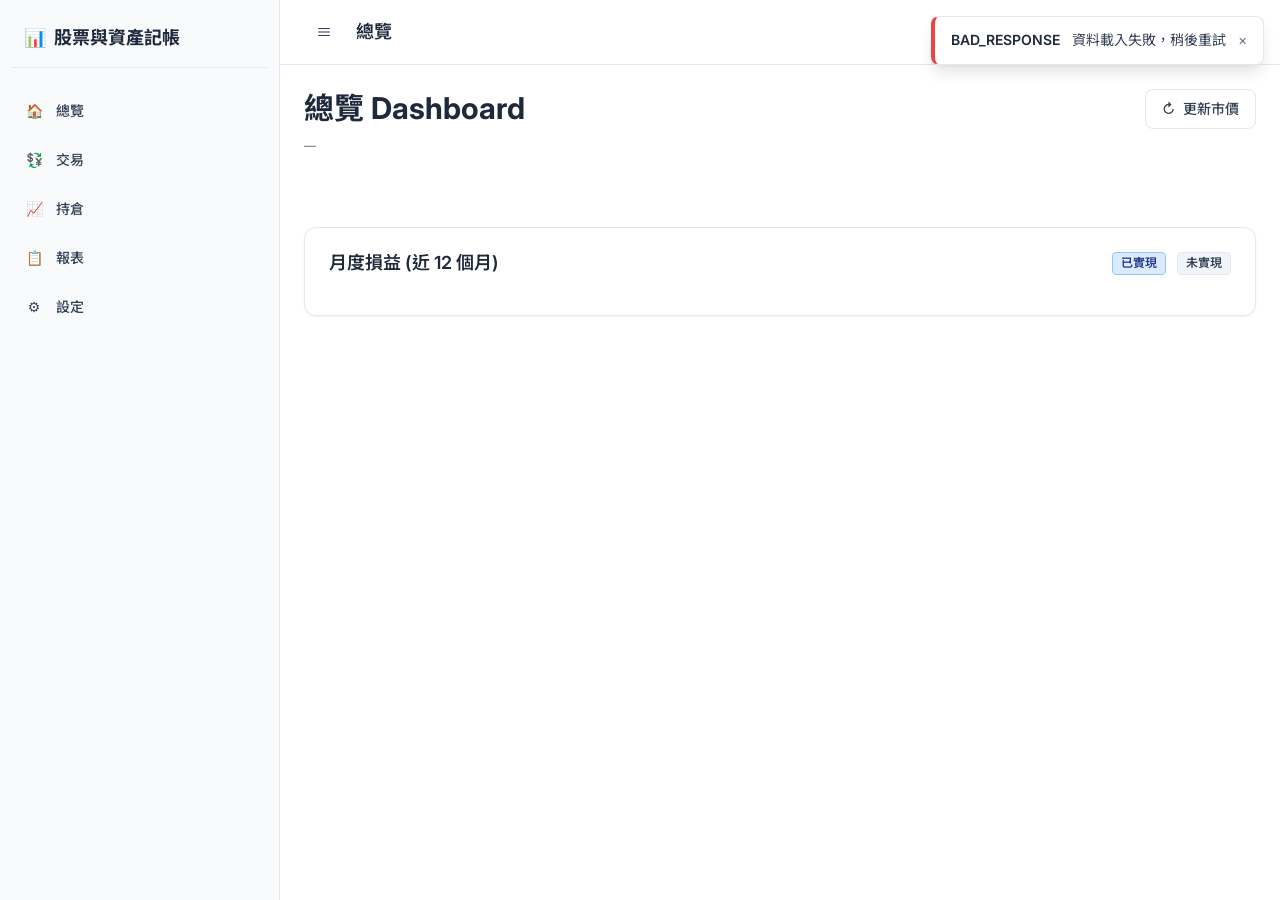
==== frontend/index.html @ 3a0bbbb9 "chore: publish Apache-only stock hold application" ====
<!doctype html>
<html lang="zh-Hant">
<head>
  <meta charset="utf-8">
  <meta name="viewport" content="width=device-width, initial-scale=1, viewport-fit=cover">
  <title>股票與資產記帳 · stock_hold</title>
  <meta name="description" content="local-first 個人股票與銀行資產記帳系統">
  <meta name="color-scheme" content="light dark">
  <link rel="preconnect" href="https://fonts.googleapis.com">
  <link rel="preconnect" href="https://fonts.gstatic.com" crossorigin>
  <link rel="stylesheet" href="https://fonts.googleapis.com/css2?family=Inter:wght@400;500;600;700&family=JetBrains+Mono:wght@400;500;700&family=Noto+Sans+TC:wght@400;500;700&display=swap">
  <link rel="stylesheet" href="./css/tokens.css">
  <link rel="stylesheet" href="./css/base.css">
  <link rel="stylesheet" href="./css/layout.css">
  <link rel="stylesheet" href="./css/components.css">
  <script>
    // Zero-build redirect: 預設進入 dashboard
    window.location.replace("./dashboard.html" + window.location.search + window.location.hash);
  </script>
</head>
<body>
  <div class="app">
    <header class="app__header"></header>
    <aside class="app__sidebar"></aside>
    <main class="app__main">
      <div class="empty-state">
        <div class="empty-state__icon">📊</div>
        <div class="empty-state__title">股票與資產記帳</div>
        <div class="empty-state__msg">正在導向 Dashboard…</div>
        <p style="margin-top: var(--space-4); font-size: var(--text-sm);">
          <a class="btn btn--primary" href="./dashboard.html">手動前往 Dashboard</a>
        </p>
      </div>
    </main>
    <div class="app__tabbar"></div>
  </div>
</body>
</html>
---- frontend/css/tokens.css ----
/* ============================================================
   stock_hold — Design Tokens (CSS Custom Properties)
   Source: docs/DESIGN-TOKENS.md §11 (full block)
   Loaded FIRST by every HTML page.
   ============================================================ */

:root {
  /* ============ COLOR ============ */
  --color-primary-50:  #EFF6FF;
  --color-primary-100: #DBEAFE;
  --color-primary-200: #BFDBFE;
  --color-primary-300: #93C5FD;
  --color-primary-400: #60A5FA;
  --color-primary-500: #3B82F6;
  --color-primary-600: #2563EB;
  --color-primary-700: #1D4ED8;
  --color-primary-800: #1E40AF;
  --color-primary-900: #1E3A8A;

  --color-success-50:  #ECFDF5;
  --color-success-100: #D1FAE5;
  --color-success-300: #6EE7B7;
  --color-success-500: #10B981;
  --color-success-700: #047857;
  --color-success-900: #064E3B;

  --color-danger-50:   #FEF2F2;
  --color-danger-100:  #FEE2E2;
  --color-danger-300:  #FCA5A5;
  --color-danger-500:  #EF4444;
  --color-danger-700:  #B91C1C;
  --color-danger-900:  #7F1D1D;

  --color-warning-50:  #FFFBEB;
  --color-warning-100: #FEF3C7;
  --color-warning-300: #FCD34D;
  --color-warning-500: #F59E0B;
  --color-warning-700: #B45309;
  --color-warning-900: #78350F;

  --color-neutral-0:   #FFFFFF;
  --color-neutral-50:  #F8FAFC;
  --color-neutral-100: #F1F5F9;
  --color-neutral-200: #E2E8F0;
  --color-neutral-300: #CBD5E1;
  --color-neutral-400: #94A3B8;
  --color-neutral-500: #64748B;
  --color-neutral-600: #475569;
  --color-neutral-700: #334155;
  --color-neutral-800: #1E293B;
  --color-neutral-900: #0F172A;
  --color-neutral-950: #020617;

  /* Semantic aliases */
  --color-text:           var(--color-neutral-700);
  --color-text-muted:     var(--color-neutral-500);
  --color-text-inverse:   var(--color-neutral-0);
  --color-heading:        var(--color-neutral-800);
  --color-bg:             var(--color-neutral-0);
  --color-bg-elevated:    var(--color-neutral-50);
  --color-bg-subtle:      var(--color-neutral-100);
  --color-border:         var(--color-neutral-200);
  --color-border-strong:  var(--color-neutral-300);
  --color-link:           var(--color-primary-700);
  --color-positive:       var(--color-success-500);
  --color-negative:       var(--color-danger-500);
  --color-warning:        var(--color-warning-500);
  --color-focus-ring:     var(--color-primary-500);

  /* Chart palette */
  --chart-1: var(--color-primary-500);
  --chart-2: var(--color-success-500);
  --chart-3: var(--color-warning-500);
  --chart-4: var(--color-danger-500);
  --chart-5: #8B5CF6;
  --chart-6: #14B8A6;

  /* ============ TYPOGRAPHY ============ */
  --font-family-sans: "Inter", "Noto Sans TC", -apple-system, BlinkMacSystemFont,
                      "Segoe UI", "Microsoft JhengHei", "PingFang TC",
                      "Helvetica Neue", Arial, system-ui, sans-serif;
  --font-family-mono: "JetBrains Mono", "SF Mono", "Menlo", "Consolas",
                      "Source Han Mono TC", monospace;
  --font-family-number: var(--font-family-mono);

  --text-xs:      0.75rem;
  --text-sm:      0.875rem;
  --text-base:    1rem;
  --text-lg:      1.125rem;
  --text-xl:      1.25rem;
  --text-2xl:     1.5rem;
  --text-3xl:     1.875rem;
  --text-4xl:     2.25rem;
  --text-display: 3rem;

  --font-weight-regular: 400;
  --font-weight-medium:  500;
  --font-weight-semibold: 600;
  --font-weight-bold:    700;

  /* ============ SPACING ============ */
  --space-0:  0;
  --space-1:  0.25rem;
  --space-2:  0.5rem;
  --space-3:  0.75rem;
  --space-4:  1rem;
  --space-6:  1.5rem;
  --space-8:  2rem;
  --space-12: 3rem;
  --space-16: 4rem;
  --space-24: 6rem;

  /* ============ RADIUS ============ */
  --radius-sm:   4px;
  --radius-md:   8px;
  --radius-lg:   12px;
  --radius-xl:   16px;
  --radius-2xl:  24px;
  --radius-full: 9999px;

  /* ============ SHADOW ============ */
  --shadow-sm:    0 1px 2px 0 rgb(15 23 42 / 0.05);
  --shadow-md:    0 4px 6px -1px rgb(15 23 42 / 0.10),
                  0 2px 4px -2px rgb(15 23 42 / 0.06);
  --shadow-lg:    0 10px 15px -3px rgb(15 23 42 / 0.12),
                  0 4px 6px -4px rgb(15 23 42 / 0.08);
  --shadow-xl:    0 20px 25px -5px rgb(15 23 42 / 0.16),
                  0 8px 10px -6px rgb(15 23 42 / 0.08);
  --shadow-focus: 0 0 0 3px rgb(59 130 246 / 0.35);

  /* ============ MOTION ============ */
  --duration-fast:   150ms;
  --duration-normal: 250ms;
  --duration-slow:   350ms;
  --easing-standard:   cubic-bezier(0.4, 0, 0.2, 1);
  --easing-emphasized: cubic-bezier(0.2, 0, 0, 1);
  --easing-decel:      cubic-bezier(0, 0, 0.2, 1);
  --easing-accel:      cubic-bezier(0.4, 0, 1, 1);

  /* ============ Z-INDEX ============ */
  --z-base:       0;
  --z-sticky:    10;
  --z-dropdown:  20;
  --z-drawer:    30;
  --z-modal-back: 40;
  --z-modal:     50;
  --z-toast:     60;
  --z-tooltip:   70;
}

/* ============ DARK THEME ============ */
[data-theme="dark"] {
  --color-primary-500: #60A5FA;
  --color-primary-600: #3B82F6;
  --color-primary-700: #2563EB;

  --color-text:           var(--color-neutral-200);
  --color-text-muted:     var(--color-neutral-400);
  --color-heading:        var(--color-neutral-50);
  --color-bg:             var(--color-neutral-900);
  --color-bg-elevated:    var(--color-neutral-800);
  --color-bg-subtle:      var(--color-neutral-700);
  --color-border:         var(--color-neutral-700);
  --color-border-strong:  var(--color-neutral-600);
  --color-link:           #93C5FD;
  --color-positive:       #34D399;
  --color-negative:       #F87171;
  --color-warning:        #FBBF24;

  --shadow-md: 0 4px 6px -1px rgb(0 0 0 / 0.4),
               0 2px 4px -2px rgb(0 0 0 / 0.3);
  --shadow-lg: 0 10px 15px -3px rgb(0 0 0 / 0.5),
               0 4px 6px -4px rgb(0 0 0 / 0.3);
}

/* ============ A11Y: prefers-reduced-motion ============ */
@media (prefers-reduced-motion: reduce) {
  *, *::before, *::after {
    animation-duration: 0.01ms !important;
    transition-duration: 0.01ms !important;
  }
}
---- frontend/css/base.css ----
/* ============================================================
   stock_hold — Base reset + typography
   ============================================================ */

*, *::before, *::after {
  box-sizing: border-box;
}

html {
  font-family: var(--font-family-sans);
  font-size: 16px;
  line-height: 1.5;
  color: var(--color-text);
  background-color: var(--color-bg);
  -webkit-font-smoothing: antialiased;
  -moz-osx-font-smoothing: grayscale;
  text-size-adjust: 100%;
  -webkit-text-size-adjust: 100%;
  scroll-behavior: smooth;
}

body {
  margin: 0;
  min-height: 100vh;
  background-color: var(--color-bg);
  color: var(--color-text);
  font-size: var(--text-base);
  font-weight: var(--font-weight-regular);
  line-height: 1.5;
}

h1, h2, h3, h4, h5, h6 {
  margin: 0;
  color: var(--color-heading);
  font-weight: var(--font-weight-semibold);
  line-height: 1.25;
}

h1 { font-size: var(--text-4xl); }
h2 { font-size: var(--text-3xl); }
h3 { font-size: var(--text-2xl); }
h4 { font-size: var(--text-xl); }
h5 { font-size: var(--text-lg); }
h6 { font-size: var(--text-base); }

p { margin: 0; }

a {
  color: var(--color-link);
  text-decoration: none;
  transition: color var(--duration-fast) var(--easing-standard);
}
a:hover { text-decoration: underline; }

img, svg, video, canvas {
  display: block;
  max-width: 100%;
  height: auto;
}

button, input, select, textarea {
  font: inherit;
  color: inherit;
  margin: 0;
}

button {
  background: none;
  border: 0;
  cursor: pointer;
  padding: 0;
}

ul, ol {
  list-style: none;
  margin: 0;
  padding: 0;
}

hr {
  border: 0;
  border-top: 1px solid var(--color-border);
  margin: var(--space-6) 0;
}

code, pre {
  font-family: var(--font-family-mono);
  font-size: 0.9em;
}

::selection {
  background-color: var(--color-primary-200);
  color: var(--color-heading);
}

/* ---------- 數字等寬 utility（Phase 3 必須） ---------- */
.num,
.tabular {
  font-family: var(--font-family-number);
  font-variant-numeric: tabular-nums;
  font-feature-settings: "tnum" 1, "cv11" 1;
}

/* ---------- 螢幕閱讀器專用 ---------- */
.sr-only {
  position: absolute;
  width: 1px;
  height: 1px;
  padding: 0;
  margin: -1px;
  overflow: hidden;
  clip: rect(0, 0, 0, 0);
  white-space: nowrap;
  border: 0;
}

.sr-only-focusable:focus,
.sr-only-focusable:focus-visible {
  position: static;
  width: auto;
  height: auto;
  margin: 0;
  overflow: visible;
  clip: auto;
  white-space: normal;
}

/* ---------- focus ring 全域 ---------- */
:focus-visible {
  outline: 2px solid var(--color-focus-ring);
  outline-offset: 2px;
  border-radius: var(--radius-sm);
}

/* 漲跌符號（永遠雙重編碼：色彩 + 箭頭 + 文字） */
.delta-up   { color: var(--color-positive); }
.delta-down { color: var(--color-negative); }
.delta-flat { color: var(--color-text-muted); }

.delta-up::before   { content: "▲ "; }
.delta-down::before { content: "▼ "; }
.delta-flat::before { content: "─ "; }

/* 字串中的 + / - 也用 semantic 色彩 */
.value-positive { color: var(--color-positive); }
.value-negative { color: var(--color-negative); }
.value-warning  { color: var(--color-warning); }
---- frontend/css/layout.css ----
/* ============================================================
   stock_hold — Layout (mobile-first, sidebar ≥ 1024px)
   ============================================================ */

.app {
  display: grid;
  grid-template-rows: auto 1fr auto;
  grid-template-areas:
    "header"
    "main"
    "tabbar";
  min-height: 100vh;
}

.app__header {
  grid-area: header;
  position: sticky;
  top: 0;
  z-index: var(--z-sticky);
  background: var(--color-bg);
  border-bottom: 1px solid var(--color-border);
}

.app__main {
  grid-area: main;
  padding: var(--space-4);
  min-width: 0;
}

.app__tabbar {
  grid-area: tabbar;
  display: block;
}

/* Desktop layout (≥ 1024px) */
@media (min-width: 1024px) {
  .app {
    grid-template-columns: 280px 1fr;
    grid-template-rows: auto 1fr;
    grid-template-areas:
      "sidebar header"
      "sidebar main";
  }

  .app__sidebar {
    grid-area: sidebar;
    display: block;
    position: sticky;
    top: 0;
    height: 100vh;
    background: var(--color-bg-elevated);
    border-right: 1px solid var(--color-border);
  }

  .app__tabbar {
    display: none;
  }

  .app__main {
    padding: var(--space-6);
  }
}

/* ---------- Header bar ---------- */
.header {
  display: flex;
  align-items: center;
  gap: var(--space-3);
  padding: var(--space-3) var(--space-4);
  min-height: 56px;
}

.header__hamburger {
  display: inline-flex;
  align-items: center;
  justify-content: center;
  width: 40px;
  height: 40px;
  border-radius: var(--radius-md);
  color: var(--color-text);
}
.header__hamburger:hover { background: var(--color-bg-subtle); }

.header__title {
  font-size: var(--text-base);
  font-weight: var(--font-weight-semibold);
  color: var(--color-heading);
  margin: 0;
  flex: 1 1 auto;
  min-width: 0;
  overflow: hidden;
  text-overflow: ellipsis;
  white-space: nowrap;
}

.header__actions {
  display: flex;
  align-items: center;
  gap: var(--space-2);
}

@media (min-width: 1024px) {
  .header {
    padding: var(--space-3) var(--space-6);
    min-height: 64px;
  }
  .header__title {
    font-size: var(--text-lg);
  }
}

/* ---------- Sidebar nav (desktop) ---------- */
.sidebar {
  display: flex;
  flex-direction: column;
  gap: var(--space-2);
  padding: var(--space-6) var(--space-3);
  height: 100%;
}

.sidebar__brand {
  display: flex;
  align-items: center;
  gap: var(--space-2);
  padding: 0 var(--space-3) var(--space-4);
  font-size: var(--text-lg);
  font-weight: var(--font-weight-bold);
  color: var(--color-heading);
  border-bottom: 1px solid var(--color-border);
  margin-bottom: var(--space-3);
}

.sidebar__nav { display: flex; flex-direction: column; gap: var(--space-1); }

.nav-link {
  display: flex;
  align-items: center;
  gap: var(--space-3);
  padding: var(--space-3) var(--space-3);
  border-radius: var(--radius-md);
  color: var(--color-text);
  font-size: var(--text-sm);
  font-weight: var(--font-weight-medium);
  transition: background var(--duration-fast), color var(--duration-fast);
}
.nav-link:hover { background: var(--color-bg-subtle); text-decoration: none; }
.nav-link[aria-current="page"] {
  background: var(--color-primary-50);
  color: var(--color-primary-700);
  font-weight: var(--font-weight-semibold);
}
[data-theme="dark"] .nav-link[aria-current="page"] {
  background: var(--color-primary-900);
  color: var(--color-primary-300);
}

.nav-link__icon {
  width: 20px;
  height: 20px;
  display: inline-flex;
  align-items: center;
  justify-content: center;
  flex-shrink: 0;
}

/* ---------- Bottom tab bar (mobile) ---------- */
.tabbar {
  display: grid;
  grid-template-columns: repeat(5, 1fr);
  background: var(--color-bg);
  border-top: 1px solid var(--color-border);
  padding-bottom: env(safe-area-inset-bottom, 0);
}

.tabbar__item {
  display: flex;
  flex-direction: column;
  align-items: center;
  justify-content: center;
  gap: 2px;
  padding: var(--space-2) 0;
  color: var(--color-text-muted);
  font-size: var(--text-xs);
  text-align: center;
  position: relative;
}
.tabbar__item:hover { color: var(--color-text); text-decoration: none; }
.tabbar__item[aria-current="page"] {
  color: var(--color-primary-700);
  font-weight: var(--font-weight-semibold);
}
[data-theme="dark"] .tabbar__item[aria-current="page"] {
  color: var(--color-primary-400);
}
.tabbar__item[aria-current="page"]::before {
  content: "";
  position: absolute;
  top: 0;
  left: 25%;
  right: 25%;
  height: 2px;
  background: var(--color-primary-500);
  border-radius: 0 0 var(--radius-sm) var(--radius-sm);
}

.tabbar__icon { font-size: 20px; line-height: 1; }

/* ---------- Page header ---------- */
.page-header {
  display: flex;
  flex-direction: column;
  gap: var(--space-2);
  margin-bottom: var(--space-6);
}

.page-header__row {
  display: flex;
  align-items: center;
  justify-content: space-between;
  gap: var(--space-3);
  flex-wrap: wrap;
}

.page-header__title {
  font-size: var(--text-2xl);
  font-weight: var(--font-weight-bold);
  margin: 0;
  color: var(--color-heading);
}

.page-header__subtitle {
  font-size: var(--text-sm);
  color: var(--color-text-muted);
}

.page-header__as-of {
  font-size: var(--text-xs);
  color: var(--color-text-muted);
}

.page-header__actions {
  display: flex;
  align-items: center;
  gap: var(--space-2);
  flex-wrap: wrap;
}

@media (min-width: 1024px) {
  .page-header__title { font-size: var(--text-3xl); }
}

/* ---------- Grid layouts ---------- */
.grid { display: grid; gap: var(--space-4); }

.grid--metrics {
  grid-template-columns: 1fr;
}
.grid--two {
  grid-template-columns: 1fr;
}
.grid--three {
  grid-template-columns: 1fr;
}
.grid--dashboard-bottom {
  grid-template-columns: 1fr;
}

@media (min-width: 640px) {
  .grid--metrics { grid-template-columns: repeat(2, 1fr); }
  .grid--two { grid-template-columns: repeat(2, 1fr); }
  .grid--three { grid-template-columns: repeat(2, 1fr); }
}

@media (min-width: 1024px) {
  .grid--metrics { grid-template-columns: repeat(4, 1fr); }
  .grid--two { grid-template-columns: repeat(2, 1fr); }
  .grid--three { grid-template-columns: repeat(3, 1fr); }
  .grid--dashboard-bottom { grid-template-columns: 1.4fr 1fr; }
}

/* ---------- Section spacing ---------- */
.section + .section { margin-top: var(--space-6); }

.section__title {
  font-size: var(--text-lg);
  font-weight: var(--font-weight-semibold);
  margin: 0 0 var(--space-3);
  color: var(--color-heading);
}

/* ---------- Flex utilities ---------- */
.flex { display: flex; }
.flex-col { display: flex; flex-direction: column; }
.items-center { align-items: center; }
.justify-between { justify-content: space-between; }
.justify-end { justify-content: flex-end; }
.gap-1 { gap: var(--space-1); }
.gap-2 { gap: var(--space-2); }
.gap-3 { gap: var(--space-3); }
.gap-4 { gap: var(--space-4); }
.gap-6 { gap: var(--space-6); }

/* ---------- Filter bar ---------- */
.filter-bar {
  display: flex;
  flex-wrap: wrap;
  align-items: end;
  gap: var(--space-3);
  padding: var(--space-3);
  background: var(--color-bg-elevated);
  border: 1px solid var(--color-border);
  border-radius: var(--radius-lg);
  margin-bottom: var(--space-4);
}

.filter-bar__group {
  display: flex;
  flex-direction: column;
  gap: var(--space-1);
  min-width: 0;
}

.filter-bar__label {
  font-size: var(--text-xs);
  font-weight: var(--font-weight-medium);
  color: var(--color-text-muted);
}

.filter-bar__chip-group {
  display: flex;
  flex-wrap: wrap;
  gap: var(--space-1);
}

.filter-bar__actions {
  margin-left: auto;
  display: flex;
  gap: var(--space-2);
}

/* ---------- Settings anchor nav (desktop) ---------- */
.settings-layout {
  display: grid;
  gap: var(--space-6);
  grid-template-columns: 1fr;
}

@media (min-width: 1024px) {
  .settings-layout {
    grid-template-columns: 220px 1fr;
    align-items: start;
  }
}

.settings-anchor {
  display: flex;
  flex-direction: column;
  gap: var(--space-1);
  position: sticky;
  top: 80px;
  background: var(--color-bg-elevated);
  border: 1px solid var(--color-border);
  border-radius: var(--radius-lg);
  padding: var(--space-3);
}
.settings-anchor__link {
  padding: var(--space-2) var(--space-3);
  border-radius: var(--radius-md);
  font-size: var(--text-sm);
  color: var(--color-text);
}
.settings-anchor__link:hover { background: var(--color-bg-subtle); text-decoration: none; }

/* ---------- Tabs (Reports / Settings mobile) ---------- */
.tabs {
  display: flex;
  gap: var(--space-1);
  border-bottom: 1px solid var(--color-border);
  margin-bottom: var(--space-4);
  overflow-x: auto;
  scroll-snap-type: x mandatory;
  -webkit-overflow-scrolling: touch;
}

.tabs__tab {
  padding: var(--space-3) var(--space-4);
  border-bottom: 2px solid transparent;
  color: var(--color-text-muted);
  font-weight: var(--font-weight-medium);
  font-size: var(--text-sm);
  white-space: nowrap;
  scroll-snap-align: start;
}
.tabs__tab:hover { color: var(--color-text); }
.tabs__tab[aria-selected="true"] {
  color: var(--color-primary-700);
  border-bottom-color: var(--color-primary-500);
  font-weight: var(--font-weight-semibold);
}
[data-theme="dark"] .tabs__tab[aria-selected="true"] {
  color: var(--color-primary-300);
}

/* ---------- Toast container ---------- */
.toaster {
  position: fixed;
  top: var(--space-4);
  right: var(--space-4);
  z-index: var(--z-toast);
  display: flex;
  flex-direction: column;
  gap: var(--space-2);
  max-width: 360px;
  pointer-events: none;
}
.toaster > * { pointer-events: auto; }
---- frontend/css/components.css ----
/* ============================================================
   stock_hold — Components (buttons, forms, tables, cards, modal, badges, toasts)
   ============================================================ */

/* ==================== BUTTON ==================== */
.btn {
  display: inline-flex;
  align-items: center;
  justify-content: center;
  gap: var(--space-2);
  height: 40px;
  padding: 0 var(--space-4);
  border-radius: var(--radius-md);
  font: var(--font-weight-medium) var(--text-sm) / 1 var(--font-family-sans);
  border: 1px solid transparent;
  cursor: pointer;
  transition:
    background var(--duration-fast) var(--easing-standard),
    border-color var(--duration-fast) var(--easing-standard),
    transform var(--duration-fast) var(--easing-standard),
    box-shadow var(--duration-fast) var(--easing-standard);
  text-decoration: none;
  user-select: none;
  white-space: nowrap;
}
.btn:focus-visible { outline: none; box-shadow: var(--shadow-focus); }
.btn:disabled,
.btn[aria-busy="true"] {
  opacity: 0.5;
  cursor: not-allowed;
  pointer-events: none;
}

.btn--primary { background: var(--color-primary-500); color: white; }
.btn--primary:hover:not(:disabled) { background: var(--color-primary-600); }
.btn--primary:active:not(:disabled) {
  background: var(--color-primary-700);
  transform: translateY(1px);
}

.btn--secondary {
  background: transparent;
  color: var(--color-text);
  border-color: var(--color-border);
}
.btn--secondary:hover:not(:disabled) { background: var(--color-bg-subtle); }

.btn--ghost { background: transparent; color: var(--color-text); }
.btn--ghost:hover:not(:disabled) { background: var(--color-bg-subtle); }

.btn--danger { background: var(--color-danger-500); color: white; }
.btn--danger:hover:not(:disabled) { background: var(--color-danger-700); }

.btn--sm { height: 32px; padding: 0 var(--space-3); font-size: var(--text-xs); }
.btn--lg { height: 48px; padding: 0 var(--space-6); font-size: var(--text-base); }

.btn--icon-only { width: 40px; padding: 0; }
.btn--icon-only.btn--sm { width: 32px; }

.btn--block { width: 100%; }

/* 載入 spinner */
.btn__spinner {
  display: inline-block;
  width: 14px;
  height: 14px;
  border: 2px solid currentColor;
  border-top-color: transparent;
  border-radius: var(--radius-full);
  animation: btn-spin 0.6s linear infinite;
}
@keyframes btn-spin { to { transform: rotate(360deg); } }

/* ==================== CARD ==================== */
.card {
  background: var(--color-bg);
  border: 1px solid var(--color-border);
  border-radius: var(--radius-lg);
  box-shadow: var(--shadow-sm);
  padding: var(--space-4);
  transition: box-shadow var(--duration-normal);
}

@media (min-width: 1024px) {
  .card { padding: var(--space-6); }
}

.card--clickable { cursor: pointer; }
.card--clickable:hover { box-shadow: var(--shadow-md); }
.card--clickable:focus-visible { outline: none; box-shadow: var(--shadow-focus); }

.card__header {
  display: flex;
  align-items: center;
  justify-content: space-between;
  gap: var(--space-3);
  margin-bottom: var(--space-4);
}

.card__title {
  font-size: var(--text-lg);
  font-weight: var(--font-weight-semibold);
  margin: 0;
  color: var(--color-heading);
}

.card__actions { display: flex; gap: var(--space-2); }

/* ==================== METRIC CARD ==================== */
.metric-card {
  display: flex;
  flex-direction: column;
  gap: var(--space-2);
  background: var(--color-bg);
  border: 1px solid var(--color-border);
  border-radius: var(--radius-lg);
  box-shadow: var(--shadow-sm);
  padding: var(--space-4);
  position: relative;
  overflow: hidden;
}

.metric-card__label {
  font-size: var(--text-sm);
  color: var(--color-text-muted);
  margin: 0;
  font-weight: var(--font-weight-medium);
}

.metric-card__value {
  font-family: var(--font-family-number);
  font-variant-numeric: tabular-nums;
  font-size: var(--text-2xl);
  font-weight: var(--font-weight-bold);
  color: var(--color-heading);
  letter-spacing: -0.02em;
  line-height: 1.1;
}

@media (min-width: 1024px) {
  .metric-card__value { font-size: var(--text-3xl); }
}

.metric-card__delta {
  display: inline-flex;
  align-items: center;
  gap: var(--space-1);
  font-size: var(--text-xs);
  font-weight: var(--font-weight-semibold);
}

.metric-card__delta--positive { color: var(--color-positive); }
.metric-card__delta--negative { color: var(--color-negative); }
.metric-card__delta--neutral  { color: var(--color-text-muted); }

.metric-card__period {
  font-size: var(--text-xs);
  color: var(--color-text-muted);
}

.metric-card__progress {
  width: 100%;
  height: 6px;
  background: var(--color-bg-subtle);
  border-radius: var(--radius-full);
  overflow: hidden;
  margin-top: var(--space-1);
}
.metric-card__progress-bar {
  height: 100%;
  background: var(--color-primary-500);
  border-radius: inherit;
  transition: width var(--duration-normal);
}

/* ==================== FORM ==================== */
.form-field {
  display: flex;
  flex-direction: column;
  gap: var(--space-1);
  margin-bottom: var(--space-4);
}

.form-field__label {
  font-size: var(--text-sm);
  font-weight: var(--font-weight-medium);
  color: var(--color-heading);
}
.form-field__label--required::after {
  content: " *";
  color: var(--color-danger-500);
}

.form-field__hint {
  font-size: var(--text-xs);
  color: var(--color-text-muted);
}

.form-field__error {
  font-size: var(--text-xs);
  color: var(--color-negative);
}

.input,
.select,
.textarea {
  display: block;
  width: 100%;
  height: 40px;
  padding: 0 var(--space-3);
  background: var(--color-bg);
  color: var(--color-text);
  border: 1px solid var(--color-border);
  border-radius: var(--radius-md);
  font: var(--text-base) / 1.5 var(--font-family-sans);
  transition: border-color var(--duration-fast), box-shadow var(--duration-fast);
}
.textarea {
  height: auto;
  min-height: 80px;
  padding: var(--space-2) var(--space-3);
  resize: vertical;
}
.input::placeholder,
.textarea::placeholder {
  color: var(--color-text-muted);
}
.input:focus-visible,
.select:focus-visible,
.textarea:focus-visible {
  outline: none;
  border-color: var(--color-focus-ring);
  box-shadow: var(--shadow-focus);
}
.input[aria-invalid="true"],
.select[aria-invalid="true"],
.textarea[aria-invalid="true"] {
  border-color: var(--color-negative);
}

.input--number,
.input--currency {
  font-family: var(--font-family-number);
  font-variant-numeric: tabular-nums;
  text-align: right;
}
.input--currency { padding-right: 56px; }

.input-group {
  position: relative;
  display: flex;
  align-items: center;
}
.input-group__suffix {
  position: absolute;
  right: var(--space-3);
  font-size: var(--text-sm);
  color: var(--color-text-muted);
  font-family: var(--font-family-number);
  pointer-events: none;
}
.input-group .input { padding-right: 56px; }

.input-group__addon {
  position: absolute;
  left: var(--space-3);
  font-size: var(--text-sm);
  color: var(--color-text-muted);
  pointer-events: none;
}
.input-group .input--with-addon { padding-left: 32px; }

/* Radio group */
.radio-group {
  display: flex;
  flex-wrap: wrap;
  gap: var(--space-3);
}
.radio-group__item {
  display: inline-flex;
  align-items: center;
  gap: var(--space-1);
  font-size: var(--text-sm);
  cursor: pointer;
}

/* Checkbox / Switch */
.checkbox {
  width: 16px;
  height: 16px;
  margin: 0;
  cursor: pointer;
  accent-color: var(--color-primary-500);
}

.switch {
  position: relative;
  display: inline-block;
  width: 36px;
  height: 20px;
  flex-shrink: 0;
}
.switch input { opacity: 0; width: 0; height: 0; }
.switch__slider {
  position: absolute;
  inset: 0;
  background: var(--color-neutral-300);
  border-radius: var(--radius-full);
  transition: background var(--duration-fast);
  cursor: pointer;
}
.switch__slider::before {
  content: "";
  position: absolute;
  height: 16px;
  width: 16px;
  left: 2px;
  top: 2px;
  background: white;
  border-radius: 50%;
  transition: transform var(--duration-fast);
  box-shadow: var(--shadow-sm);
}
.switch input:checked + .switch__slider { background: var(--color-primary-500); }
.switch input:checked + .switch__slider::before { transform: translateX(16px); }
.switch input:focus-visible + .switch__slider { box-shadow: var(--shadow-focus); }

/* SegmentedControl (tabs-like toggle) */
.segmented {
  display: inline-flex;
  background: var(--color-bg-subtle);
  border-radius: var(--radius-md);
  padding: 2px;
  gap: 2px;
}
.segmented__btn {
  padding: var(--space-1) var(--space-3);
  font-size: var(--text-sm);
  font-weight: var(--font-weight-medium);
  color: var(--color-text-muted);
  border-radius: 6px;
  cursor: pointer;
  transition: background var(--duration-fast), color var(--duration-fast);
}
.segmented__btn[aria-pressed="true"],
.segmented__btn[aria-selected="true"] {
  background: var(--color-bg);
  color: var(--color-heading);
  box-shadow: var(--shadow-sm);
}

/* ==================== TABLE ==================== */
.table-wrapper {
  background: var(--color-bg);
  border: 1px solid var(--color-border);
  border-radius: var(--radius-lg);
  overflow: hidden;
  overflow-x: auto;
}

.table {
  width: 100%;
  border-collapse: separate;
  border-spacing: 0;
  font: var(--text-sm) / 1.5 var(--font-family-sans);
}

.table caption {
  caption-side: top;
  text-align: left;
  padding: var(--space-3) var(--space-4);
  font-size: var(--text-sm);
  font-weight: var(--font-weight-semibold);
  color: var(--color-heading);
  background: var(--color-bg-subtle);
}

.table th,
.table td {
  padding: var(--space-3) var(--space-4);
  border-bottom: 1px solid var(--color-border);
  text-align: left;
  vertical-align: middle;
}

.table th {
  background: var(--color-bg-subtle);
  color: var(--color-heading);
  font-weight: var(--font-weight-semibold);
  position: sticky;
  top: 0;
  z-index: var(--z-sticky);
  user-select: none;
  white-space: nowrap;
}

.table th[aria-sort] { cursor: pointer; }
.table th[aria-sort="ascending"]::after  { content: " ▲"; color: var(--color-primary-500); }
.table th[aria-sort="descending"]::after { content: " ▼"; color: var(--color-primary-500); }

.table td.num {
  text-align: right;
  font-family: var(--font-family-number);
  font-variant-numeric: tabular-nums;
}

.table tbody tr:hover { background: var(--color-bg-elevated); }
.table tbody tr:focus-within {
  outline: 2px solid var(--color-focus-ring);
  outline-offset: -2px;
}
.table tbody tr:nth-child(even) { background: var(--color-bg-elevated); }
.table tbody tr:nth-child(even):hover { background: var(--color-primary-50); }
[data-theme="dark"] .table tbody tr:nth-child(even) { background: var(--color-neutral-800); }

.table__actions-cell {
  white-space: nowrap;
  text-align: right;
}

.table__row-menu {
  position: relative;
  display: inline-block;
}
.table__row-menu-popover {
  position: absolute;
  right: 0;
  top: 100%;
  margin-top: var(--space-1);
  background: var(--color-bg);
  border: 1px solid var(--color-border);
  border-radius: var(--radius-md);
  box-shadow: var(--shadow-lg);
  min-width: 140px;
  z-index: var(--z-dropdown);
  display: none;
  flex-direction: column;
  padding: var(--space-1);
}
.table__row-menu.is-open .table__row-menu-popover { display: flex; }
.table__row-menu-popover button {
  text-align: left;
  width: 100%;
  padding: var(--space-2) var(--space-3);
  border-radius: var(--radius-sm);
  font-size: var(--text-sm);
  color: var(--color-text);
}
.table__row-menu-popover button:hover { background: var(--color-bg-subtle); }
.table__row-menu-popover button.danger { color: var(--color-negative); }

/* Mobile card layout for tables */
@media (max-width: 640px) {
  .table--responsive thead { display: none; }
  .table--responsive tbody tr {
    display: block;
    padding: var(--space-3);
    border-bottom: 1px solid var(--color-border);
    background: var(--color-bg);
  }
  .table--responsive tbody tr:nth-child(even) { background: var(--color-bg); }
  .table--responsive tbody td {
    display: flex;
    justify-content: space-between;
    padding: var(--space-1) 0;
    border: 0;
  }
  .table--responsive tbody td::before {
    content: attr(data-label);
    font-weight: var(--font-weight-semibold);
    color: var(--color-text-muted);
    font-size: var(--text-xs);
    margin-right: var(--space-2);
    text-transform: uppercase;
  }
  .table--responsive tbody td.num { text-align: right; }
}

/* ==================== BADGE / TAG / CHIP ==================== */
.badge {
  display: inline-flex;
  align-items: center;
  gap: var(--space-1);
  padding: 2px var(--space-2);
  border-radius: var(--radius-sm);
  font-size: var(--text-xs);
  font-weight: var(--font-weight-semibold);
  border: 1px solid transparent;
  line-height: 1.4;
}

.badge--positive { background: var(--color-success-100); color: var(--color-success-900); border-color: var(--color-success-300); }
.badge--negative { background: var(--color-danger-100);  color: var(--color-danger-900);  border-color: var(--color-danger-300); }
.badge--warning  { background: var(--color-warning-100); color: var(--color-warning-900); border-color: var(--color-warning-300); }
.badge--info     { background: var(--color-primary-100); color: var(--color-primary-900); border-color: var(--color-primary-300); }
.badge--neutral  { background: var(--color-bg-subtle);   color: var(--color-text);       border-color: var(--color-border); }

[data-theme="dark"] .badge--positive { background: var(--color-success-900); color: var(--color-success-100); }
[data-theme="dark"] .badge--negative { background: var(--color-danger-900);  color: var(--color-danger-100); }
[data-theme="dark"] .badge--warning  { background: var(--color-warning-900); color: var(--color-warning-100); }
[data-theme="dark"] .badge--info     { background: var(--color-primary-900); color: var(--color-primary-100); }

.tag {
  display: inline-flex;
  align-items: center;
  gap: var(--space-1);
  padding: 2px var(--space-2);
  border-radius: var(--radius-sm);
  font-size: var(--text-xs);
  background: var(--color-bg-subtle);
  color: var(--color-text);
  border: 1px solid var(--color-border);
}
.tag__remove {
  margin-left: var(--space-1);
  cursor: pointer;
  color: var(--color-text-muted);
  font-weight: bold;
}
.tag__remove:hover { color: var(--color-negative); }

.chip {
  display: inline-flex;
  align-items: center;
  padding: 1px 6px;
  font-size: 0.625rem;
  font-weight: var(--font-weight-semibold);
  border-radius: var(--radius-sm);
  background: var(--color-bg-subtle);
  color: var(--color-text-muted);
  border: 1px solid var(--color-border);
  text-transform: uppercase;
  letter-spacing: 0.04em;
}

/* ==================== MODAL ==================== */
.modal-backdrop {
  position: fixed;
  inset: 0;
  background: rgb(15 23 42 / 0.5);
  z-index: var(--z-modal-back);
  display: flex;
  align-items: center;
  justify-content: center;
  padding: var(--space-4);
  animation: fade-in var(--duration-normal) var(--easing-standard);
}

.modal {
  background: var(--color-bg);
  border-radius: var(--radius-xl);
  box-shadow: var(--shadow-lg);
  width: min(560px, 100%);
  max-height: calc(100vh - var(--space-8));
  overflow: auto;
  z-index: var(--z-modal);
  animation: scale-in var(--duration-normal) var(--easing-emphasized);
  display: flex;
  flex-direction: column;
}

.modal--lg { width: min(720px, 100%); }
.modal--sm { width: min(420px, 100%); }

.modal__header {
  display: flex;
  align-items: center;
  justify-content: space-between;
  padding: var(--space-4) var(--space-6);
  border-bottom: 1px solid var(--color-border);
  gap: var(--space-3);
}
.modal__title {
  font-size: var(--text-xl);
  font-weight: var(--font-weight-semibold);
  margin: 0;
  color: var(--color-heading);
}
.modal__close {
  width: 32px; height: 32px;
  border-radius: var(--radius-md);
  display: inline-flex; align-items: center; justify-content: center;
  color: var(--color-text-muted);
  font-size: 20px;
}
.modal__close:hover { background: var(--color-bg-subtle); color: var(--color-text); }

.modal__body { padding: var(--space-6); }

.modal__footer {
  display: flex;
  align-items: center;
  justify-content: flex-end;
  gap: var(--space-2);
  padding: var(--space-3) var(--space-6);
  border-top: 1px solid var(--color-border);
  background: var(--color-bg-elevated);
}
.modal__footer > .btn:first-child { margin-right: auto; }

/* Fullscreen on mobile */
@media (max-width: 640px) {
  .modal-backdrop { padding: 0; align-items: stretch; }
  .modal {
    width: 100vw;
    height: 100vh;
    max-height: 100vh;
    border-radius: 0;
  }
}

@keyframes fade-in { from { opacity: 0; } to { opacity: 1; } }
@keyframes scale-in {
  from { opacity: 0; transform: scale(0.96); }
  to   { opacity: 1; transform: scale(1); }
}

/* ==================== TOAST ==================== */
.toast {
  display: flex;
  align-items: flex-start;
  gap: var(--space-3);
  padding: var(--space-3) var(--space-4);
  background: var(--color-bg);
  border: 1px solid var(--color-border);
  border-left: 4px solid var(--color-primary-500);
  border-radius: var(--radius-md);
  box-shadow: var(--shadow-lg);
  font-size: var(--text-sm);
  min-width: 280px;
  max-width: 360px;
  animation: toast-in var(--duration-normal) var(--easing-decel);
}
.toast--success { border-left-color: var(--color-success-500); }
.toast--error   { border-left-color: var(--color-danger-500); }
.toast--warning { border-left-color: var(--color-warning-500); }

.toast__title { font-weight: var(--font-weight-semibold); color: var(--color-heading); margin-bottom: 2px; }
.toast__msg   { color: var(--color-text); }
.toast__close { margin-left: auto; color: var(--color-text-muted); cursor: pointer; }

@keyframes toast-in {
  from { transform: translateX(100%); opacity: 0; }
  to   { transform: translateX(0); opacity: 1; }
}

/* ==================== EMPTY STATE ==================== */
.empty-state {
  text-align: center;
  padding: var(--space-12) var(--space-4);
  color: var(--color-text-muted);
}
.empty-state__icon { font-size: 48px; margin-bottom: var(--space-4); opacity: 0.6; }
.empty-state__title { font-size: var(--text-lg); font-weight: var(--font-weight-semibold); color: var(--color-heading); margin-bottom: var(--space-2); }
.empty-state__msg { margin-bottom: var(--space-4); }

/* ==================== SKELETON (loading) ==================== */
.skeleton {
  background: linear-gradient(90deg,
    var(--color-bg-subtle) 0%,
    var(--color-neutral-100) 50%,
    var(--color-bg-subtle) 100%);
  background-size: 200% 100%;
  animation: skeleton-shimmer 1.4s infinite;
  border-radius: var(--radius-sm);
}
@keyframes skeleton-shimmer {
  0%   { background-position: 200% 0; }
  100% { background-position: -200% 0; }
}

/* ==================== PROGRESS BAR ==================== */
.progress {
  width: 100%;
  height: 8px;
  background: var(--color-bg-subtle);
  border-radius: var(--radius-full);
  overflow: hidden;
}
.progress__bar {
  height: 100%;
  background: var(--color-primary-500);
  border-radius: inherit;
  transition: width var(--duration-normal);
}

/* ==================== OFFLINE BANNER ==================== */
.offline-banner {
  position: fixed;
  right: var(--space-4);
  bottom: 80px;
  background: var(--color-warning-100);
  color: var(--color-warning-900);
  border: 1px solid var(--color-warning-300);
  border-radius: var(--radius-md);
  padding: var(--space-2) var(--space-3);
  font-size: var(--text-xs);
  z-index: var(--z-toast);
  box-shadow: var(--shadow-md);
}
@media (min-width: 1024px) {
  .offline-banner { bottom: var(--space-4); }
}

/* ==================== HOLDING CARD (mobile) ==================== */
.holding-card {
  display: flex;
  flex-direction: column;
  gap: var(--space-2);
  padding: var(--space-4);
  background: var(--color-bg);
  border: 1px solid var(--color-border);
  border-radius: var(--radius-lg);
  margin-bottom: var(--space-3);
}
.holding-card__top {
  display: flex; align-items: center; justify-content: space-between; gap: var(--space-2);
}
.holding-card__symbol { font-weight: var(--font-weight-bold); font-size: var(--text-base); color: var(--color-heading); }
.holding-card__name   { font-size: var(--text-sm); color: var(--color-text-muted); }
.holding-card__qty    { font-family: var(--font-family-number); font-variant-numeric: tabular-nums; font-size: var(--text-sm); }
.holding-card__price  { font-family: var(--font-family-number); font-variant-numeric: tabular-nums; font-size: var(--text-sm); color: var(--color-text-muted); }
.holding-card__value  { font-family: var(--font-family-number); font-variant-numeric: tabular-nums; font-size: var(--text-lg); font-weight: var(--font-weight-semibold); color: var(--color-heading); }

/* ==================== ALLOCATION LIST ==================== */
.alloc-row {
  display: grid;
  grid-template-columns: 80px 1fr auto;
  align-items: center;
  gap: var(--space-3);
  padding: var(--space-2) 0;
  border-bottom: 1px solid var(--color-border);
}
.alloc-row:last-child { border-bottom: 0; }
.alloc-row__label { font-size: var(--text-sm); font-weight: var(--font-weight-medium); }
.alloc-row__bar   { height: 8px; background: var(--color-bg-subtle); border-radius: var(--radius-full); overflow: hidden; }
.alloc-row__bar-fill { height: 100%; background: var(--color-primary-500); }
.alloc-row__value { font-family: var(--font-family-number); font-variant-numeric: tabular-nums; font-size: var(--text-sm); text-align: right; }

/* ==================== RECENT TRANSACTIONS ==================== */
.recent-list {
  display: flex;
  flex-direction: column;
}
.recent-list__row {
  display: grid;
  grid-template-columns: 60px 60px 1fr auto;
  gap: var(--space-3);
  padding: var(--space-2) 0;
  border-bottom: 1px solid var(--color-border);
  align-items: center;
  font-size: var(--text-sm);
}
.recent-list__row:last-child { border-bottom: 0; }
.recent-list__date   { color: var(--color-text-muted); font-family: var(--font-family-number); }
.recent-list__type   { font-weight: var(--font-weight-semibold); }
.recent-list__detail { color: var(--color-text); overflow: hidden; text-overflow: ellipsis; white-space: nowrap; }
.recent-list__amount { font-family: var(--font-family-number); font-variant-numeric: tabular-nums; text-align: right; font-weight: var(--font-weight-semibold); }

/* ==================== TXN MOBILE ROW ==================== */
.txn-row {
  padding: var(--space-3) 0;
  border-bottom: 1px solid var(--color-border);
}
.txn-row__date { font-size: var(--text-xs); color: var(--color-text-muted); font-family: var(--font-family-number); margin-bottom: var(--space-1); }
.txn-row__top {
  display: flex; align-items: center; justify-content: space-between; gap: var(--space-2);
}
.txn-row__left { display: flex; align-items: center; gap: var(--space-2); }
.txn-row__type { font-weight: var(--font-weight-semibold); font-size: var(--text-sm); }
.txn-row__symbol { font-family: var(--font-family-number); font-size: var(--text-sm); color: var(--color-text); }
.txn-row__amount { font-family: var(--font-family-number); font-variant-numeric: tabular-nums; font-weight: var(--font-weight-semibold); }
.txn-row__account { font-size: var(--text-xs); color: var(--color-text-muted); }
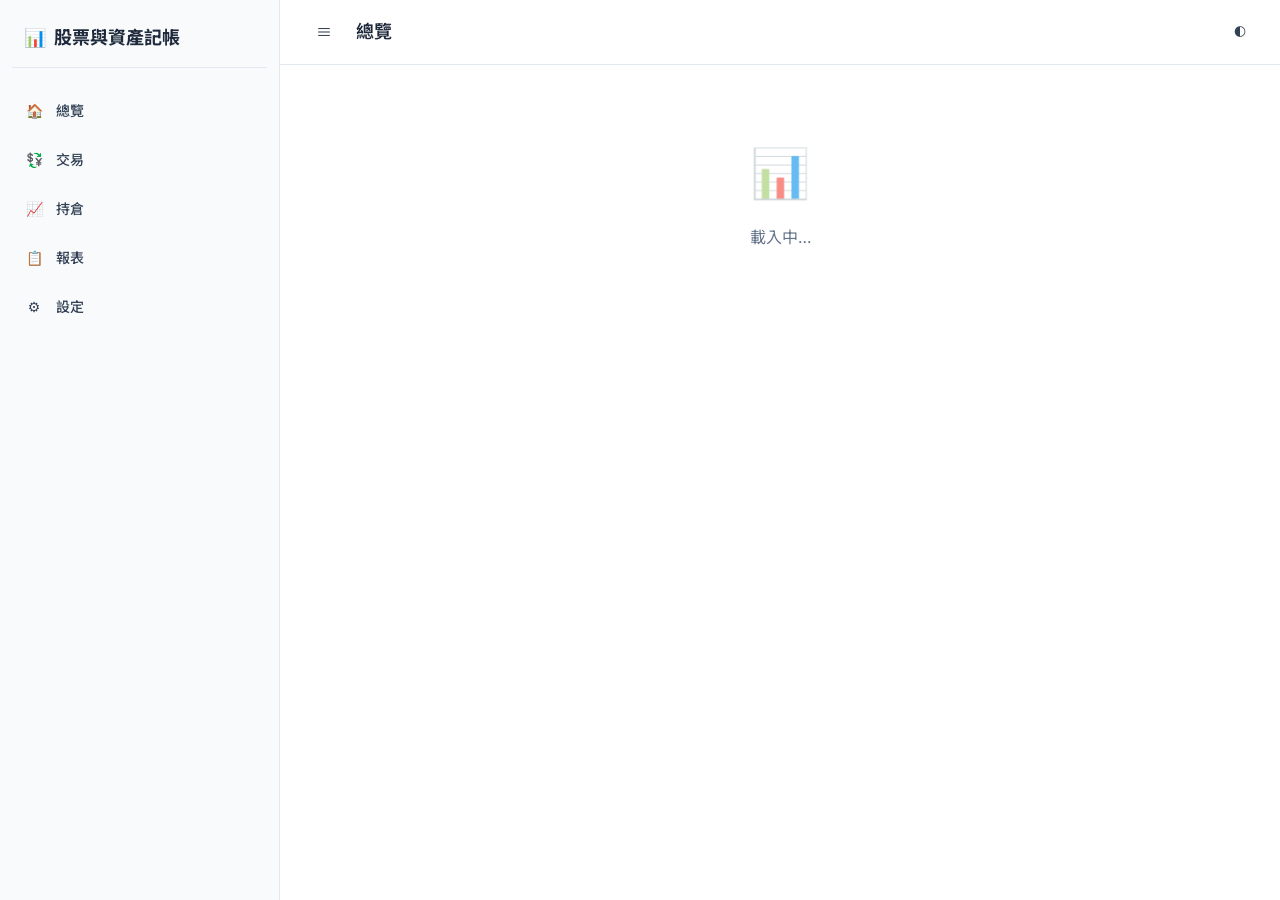
==== commit 779b7746: "fix(security+ui): allow Cloudflare Web Analytics in CSP, add favicon CSP changes (api/bootstrap.php)" ====
--- a/frontend/index.html
+++ b/frontend/index.html
@@ -6,6 +6,7 @@
   <title>股票與資產記帳 · stock_hold</title>
   <meta name="description" content="local-first 個人股票與銀行資產記帳系統">
   <meta name="color-scheme" content="light dark">
+  <link rel="icon" href="../favicon.svg" type="image/svg+xml">
   <link rel="preconnect" href="https://fonts.googleapis.com">
   <link rel="preconnect" href="https://fonts.gstatic.com" crossorigin>
   <link rel="stylesheet" href="https://fonts.googleapis.com/css2?family=Inter:wght@400;500;600;700&family=JetBrains+Mono:wght@400;500;700&family=Noto+Sans+TC:wght@400;500;700&display=swap">
--- a/frontend/css/base.css
+++ b/frontend/css/base.css
@@ -5,6 +5,9 @@
 *, *::before, *::after {
   box-sizing: border-box;
 }
+
+/* Preserve the native hidden attribute even when component styles set display. */
+[hidden] { display: none !important; }
 
 html {
   font-family: var(--font-family-sans);
--- a/frontend/css/layout.css
+++ b/frontend/css/layout.css
@@ -30,6 +30,27 @@
 .app__tabbar {
   grid-area: tabbar;
   display: block;
+}
+
+/* Mobile (< 1024px): hide sidebar; desktop media query overrides */
+.app__sidebar { display: none; }
+
+/* Mobile (< 1024px): move the bottom tabbar ABOVE the main content so the
+   primary navigation sits right under the page header. Previously:
+   row layout was header / main / tabbar (tabbar at the very bottom); now:
+   header / tabbar / main. Tabs are easier to reach and the main content
+   scrolls cleanly from the top. .tabbar keeps its border-top, which now
+   visually separates tabbar from header (instead of tabbar from main).
+   Header's border-bottom is dropped on mobile to avoid a 2px stacking. */
+@media (max-width: 1023px) {
+  .app {
+    grid-template-rows: auto auto 1fr;
+    grid-template-areas:
+      "header"
+      "tabbar"
+      "main";
+  }
+  .app__header { border-bottom: none; }
 }
 
 /* Desktop layout (≥ 1024px) */
@@ -363,6 +384,27 @@
   border-radius: var(--radius-lg);
   padding: var(--space-3);
 }
+
+/* Mobile (< 1024px): hide settings anchor card — user does not want the
+   1–8 item card overlaying the settings page on mobile.
+
+   IMPORTANT: this media query MUST appear AFTER the base .settings-anchor
+   rule above. Both have identical specificity (one class selector), so CSS
+   picks the later-declared rule. If the order is reversed, the base
+   `display: flex` wins and the anchor stays visible on mobile. */
+@media (max-width: 1023px) {
+  .settings-anchor { display: none; }
+  /* Defensive: any bare <table class="table"> rendered inside [data-host]
+     (e.g. the per-user API tokens list, which is hand-rolled rather than
+     built via createDataTable) must scroll horizontally on narrow viewports
+     instead of pushing the page wider than the screen. */
+  [data-host] > .table {
+    display: block;
+    width: 100%;
+    overflow-x: auto;
+    -webkit-overflow-scrolling: touch;
+  }
+}
 .settings-anchor__link {
   padding: var(--space-2) var(--space-3);
   border-radius: var(--radius-md);
@@ -397,6 +439,16 @@
   border-bottom-color: var(--color-primary-500);
   font-weight: var(--font-weight-semibold);
 }
+
+.auth-page { min-height: 100vh; display: grid; place-items: center; padding: var(--space-6); background: var(--color-bg); }
+.auth-card { width: min(100%, 28rem); padding: var(--space-8); background: var(--color-surface); border: 1px solid var(--color-border); border-radius: var(--radius-lg); box-shadow: var(--shadow-lg); }
+.auth-card h1 { margin: 0; }
+.auth-card__hint { color: var(--color-text-muted); margin-top: var(--space-2); }
+.auth-card .tabs { display: flex; gap: var(--space-2); margin: var(--space-6) 0; }
+.auth-card form { display: grid; gap: var(--space-4); }
+.auth-card .form-field { display: grid; gap: var(--space-2); }
+.auth-card input { width: 100%; }
+.form-error { color: var(--color-danger); }
 [data-theme="dark"] .tabs__tab[aria-selected="true"] {
   color: var(--color-primary-300);
 }
--- a/frontend/css/components.css
+++ b/frontend/css/components.css
@@ -411,7 +411,42 @@
 }
 .table tbody tr:nth-child(even) { background: var(--color-bg-elevated); }
 .table tbody tr:nth-child(even):hover { background: var(--color-primary-50); }
+[data-theme="dark"] .table tbody tr:nth-child(even):hover { background: var(--color-primary-900); color: var(--color-primary-100); }
 [data-theme="dark"] .table tbody tr:nth-child(even) { background: var(--color-neutral-800); }
+
+/* Selected row (checkbox) — readable in BOTH light + dark theme.
+   Replaces the prior inline `tr.style.background = "var(--color-primary-50)"`
+   because --color-primary-50 is light blue in dark mode and the dark
+   text color stacks unreadable gray-on-light. */
+.table tbody tr.is-selected td,
+.table tbody tr.is-selected {
+  background: var(--color-primary-100);
+  color: var(--color-primary-900);
+}
+[data-theme="dark"] .table tbody tr.is-selected td,
+[data-theme="dark"] .table tbody tr.is-selected {
+  background: var(--color-primary-900);
+  color: var(--color-primary-100);
+}
+.table tbody tr.is-selected:hover td,
+.table tbody tr.is-selected:hover {
+  background: var(--color-primary-200);
+  color: var(--color-primary-900);
+}
+[data-theme="dark"] .table tbody tr.is-selected:hover td,
+[data-theme="dark"] .table tbody tr.is-selected:hover {
+  background: var(--color-primary-700);
+  color: var(--color-primary-100);
+}
+
+/* Settings：停用帳戶（已 INACTIVE）的視覺標示，避免「刪不掉」的錯覺。 */
+.table tbody tr.is-inactive td {
+  color: var(--color-text-muted);
+}
+.table tbody tr.is-inactive td strong { text-decoration: line-through; }
+[data-theme="dark"] .table tbody tr.is-inactive td {
+  color: var(--color-neutral-400);
+}
 
 .table__actions-cell {
   white-space: nowrap;
